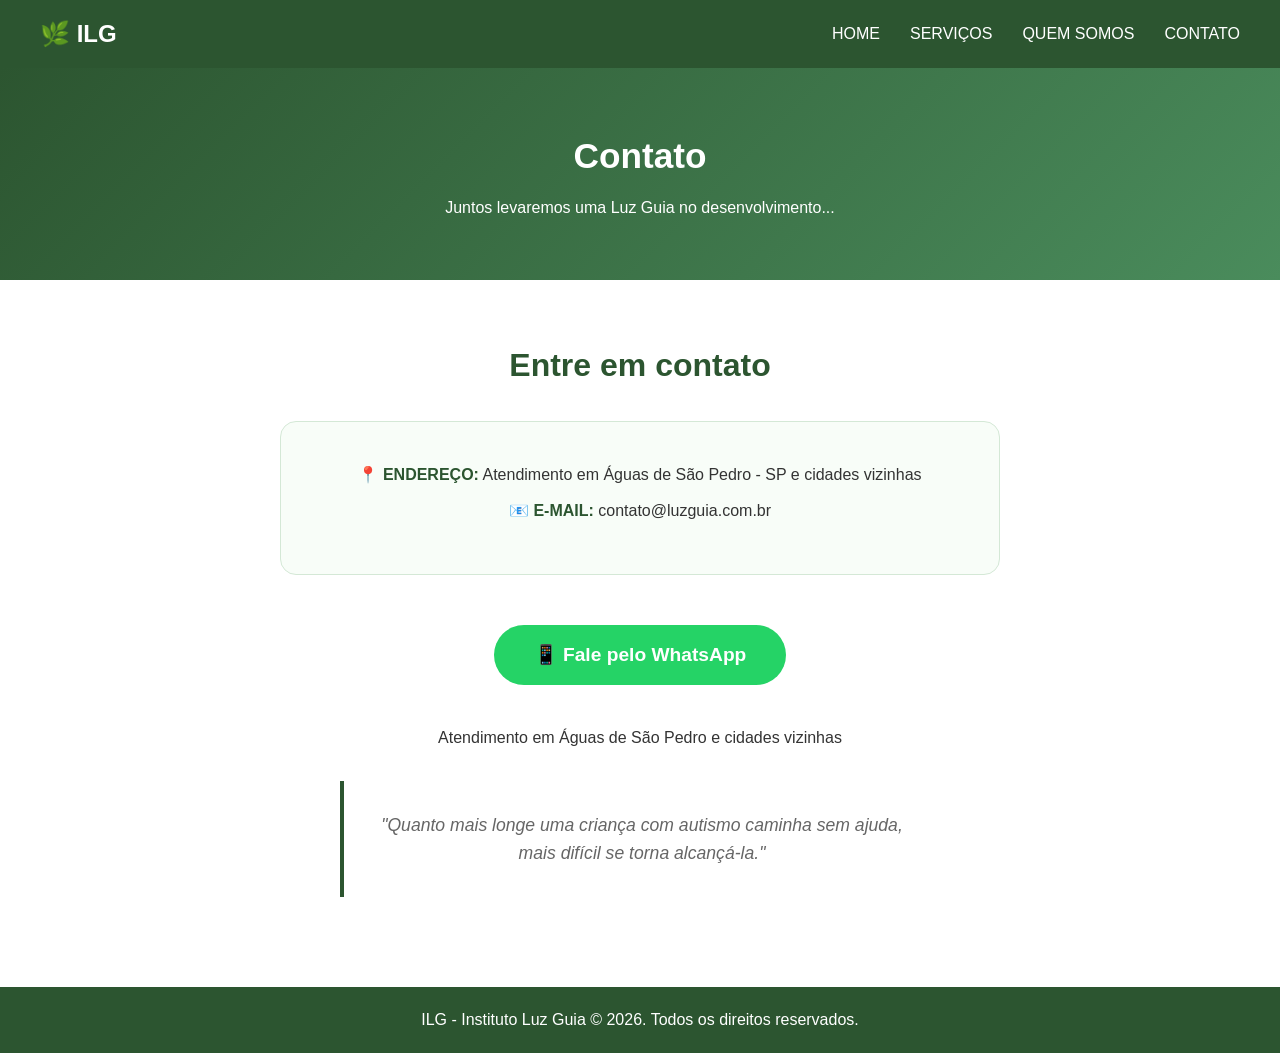
==== contato.html @ 6e4464f5 "🌿 Site Instituto Luz Guia - versão inicial" ====
<!DOCTYPE html>
<html lang="pt-BR">
<head>
    <meta charset="UTF-8">
    <meta name="viewport" content="width=device-width, initial-scale=1.0">
    <title>ILG - Instituto Luz Guia (TEA) - CONTATO</title>
    <style>
        * { margin: 0; padding: 0; box-sizing: border-box; }
        body { font-family: 'Segoe UI', Tahoma, Geneva, Verdana, sans-serif; color: #333; line-height: 1.6; }
        nav { background: #2c5530; padding: 15px 40px; display: flex; justify-content: space-between; align-items: center; }
        nav .logo { color: #fff; font-size: 1.5em; font-weight: bold; }
        nav ul { list-style: none; display: flex; gap: 30px; }
        nav ul li a { color: #fff; text-decoration: none; font-weight: 500; }
        nav ul li a:hover { color: #a8d5ba; }
        .hero { background: linear-gradient(135deg, #2c5530, #4a8c5c); color: #fff; text-align: center; padding: 60px 20px; }
        .hero h1 { font-size: 2.2em; margin-bottom: 10px; }
        .section { padding: 60px 40px; max-width: 800px; margin: 0 auto; text-align: center; }
        .section h2 { color: #2c5530; font-size: 2em; margin-bottom: 20px; }
        .contact-box { background: #f8fdf8; border: 1px solid #d4e8d6; border-radius: 16px; padding: 40px; margin: 30px 0; }
        .contact-box p { margin-bottom: 10px; }
        .contact-box strong { color: #2c5530; }
        .whatsapp-btn { display: inline-block; background: #25D366; color: #fff; padding: 15px 40px; border-radius: 30px; text-decoration: none; font-size: 1.2em; font-weight: bold; margin: 20px 0; }
        .whatsapp-btn:hover { background: #128C7E; }
        .quote { font-style: italic; color: #666; text-align: center; padding: 30px; font-size: 1.1em; border-left: 4px solid #2c5530; margin: 30px auto; max-width: 600px; }
        footer { background: #2c5530; color: #fff; text-align: center; padding: 20px; }
        @media (max-width: 768px) {
            nav { flex-direction: column; gap: 15px; }
            nav ul { flex-wrap: wrap; justify-content: center; }
        }
    </style>
</head>
<body>
    <nav>
        <div class="logo">🌿 ILG</div>
        <ul>
            <li><a href="/">HOME</a></li>
            <li><a href="/servicos.html">SERVIÇOS</a></li>
            <li><a href="/quem-somos.html">QUEM SOMOS</a></li>
            <li><a href="/contato.html">CONTATO</a></li>
        </ul>
    </nav>

    <div class="hero">
        <h1>Contato</h1>
        <p>Juntos levaremos uma Luz Guia no desenvolvimento...</p>
    </div>

    <div class="section">
        <h2>Entre em contato</h2>

        <div class="contact-box">
            <p><strong>📍 ENDEREÇO:</strong> Atendimento em Águas de São Pedro - SP e cidades vizinhas</p>
            <p><strong>📧 E-MAIL:</strong> contato@luzguia.com.br</p>
        </div>

        <a href="https://wa.me/5519996374976" class="whatsapp-btn">📱 Fale pelo WhatsApp</a>

        <p style="margin-top: 20px;">Atendimento em Águas de São Pedro e cidades vizinhas</p>

        <div class="quote">
            "Quanto mais longe uma criança com autismo caminha sem ajuda, mais difícil se torna alcançá-la."
        </div>
    </div>

    <footer>
        <p>ILG - Instituto Luz Guia © 2026. Todos os direitos reservados.</p>
    </footer>
</body>
</html>
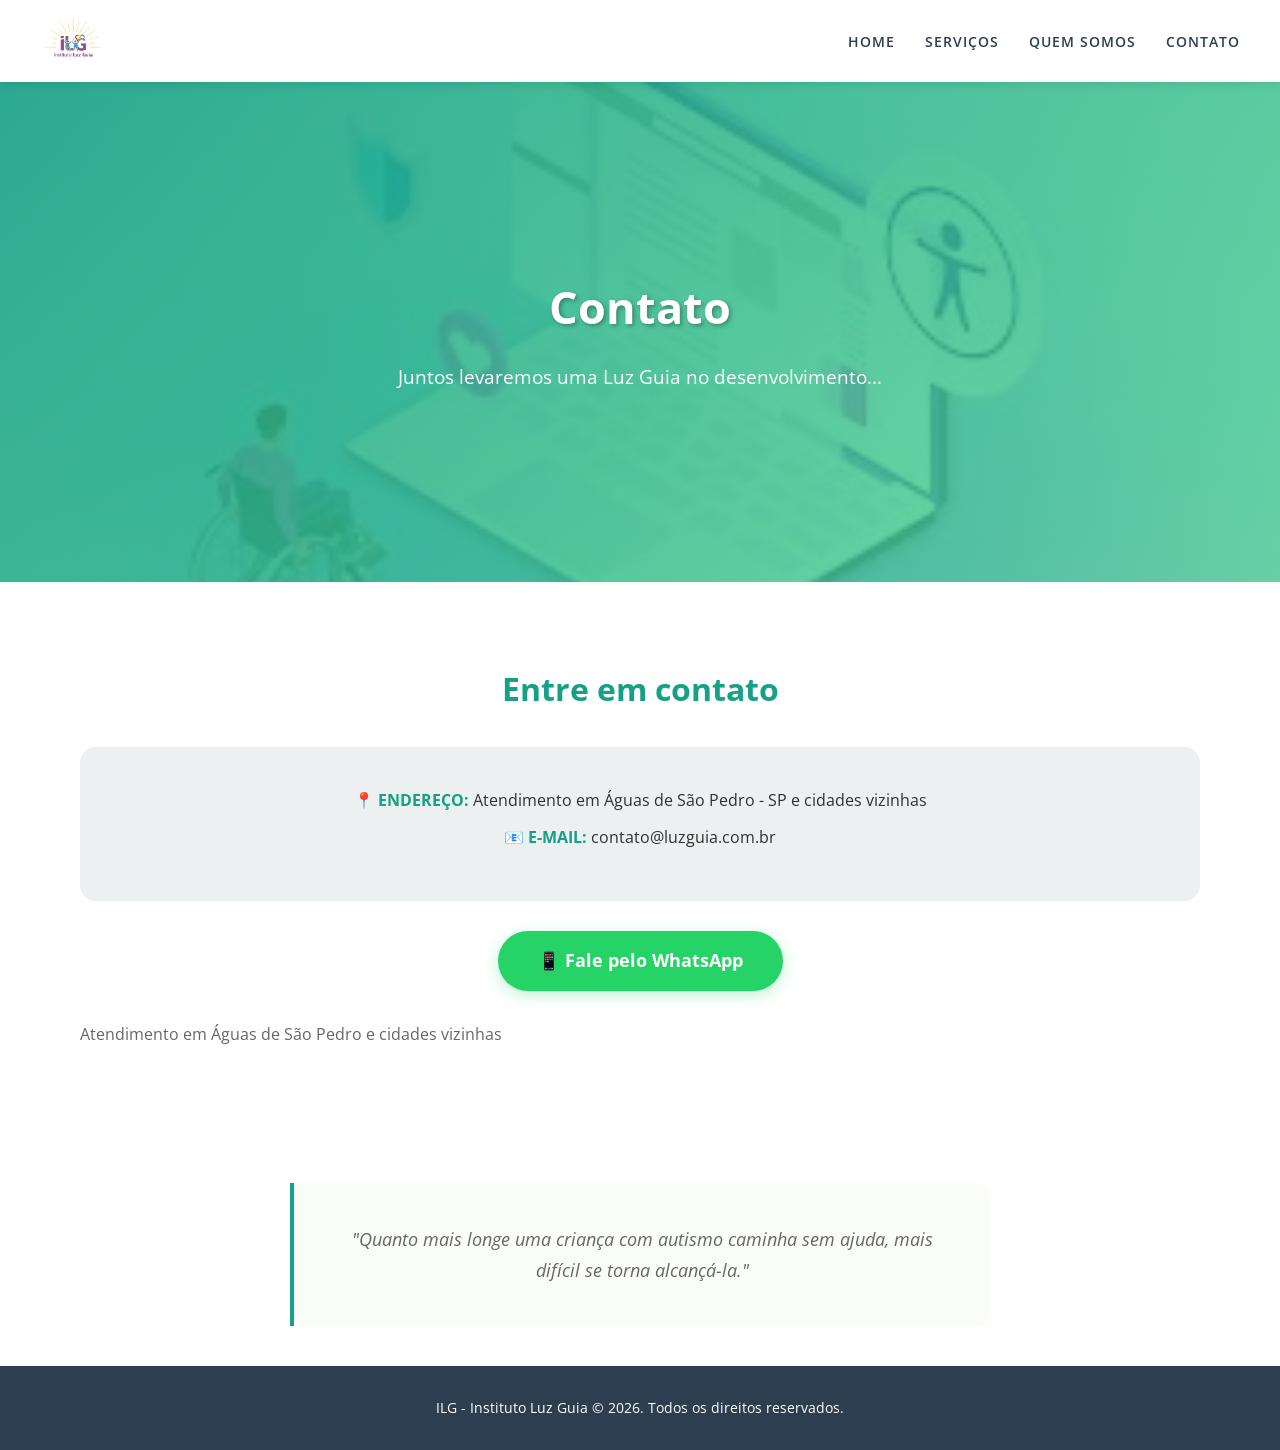
==== commit aea4d4e8: "🌿 Replica fiel do site original - com CSS e imagens" ====
--- a/contato.html
+++ b/contato.html
@@ -4,34 +4,12 @@
     <meta charset="UTF-8">
     <meta name="viewport" content="width=device-width, initial-scale=1.0">
     <title>ILG - Instituto Luz Guia (TEA) - CONTATO</title>
-    <style>
-        * { margin: 0; padding: 0; box-sizing: border-box; }
-        body { font-family: 'Segoe UI', Tahoma, Geneva, Verdana, sans-serif; color: #333; line-height: 1.6; }
-        nav { background: #2c5530; padding: 15px 40px; display: flex; justify-content: space-between; align-items: center; }
-        nav .logo { color: #fff; font-size: 1.5em; font-weight: bold; }
-        nav ul { list-style: none; display: flex; gap: 30px; }
-        nav ul li a { color: #fff; text-decoration: none; font-weight: 500; }
-        nav ul li a:hover { color: #a8d5ba; }
-        .hero { background: linear-gradient(135deg, #2c5530, #4a8c5c); color: #fff; text-align: center; padding: 60px 20px; }
-        .hero h1 { font-size: 2.2em; margin-bottom: 10px; }
-        .section { padding: 60px 40px; max-width: 800px; margin: 0 auto; text-align: center; }
-        .section h2 { color: #2c5530; font-size: 2em; margin-bottom: 20px; }
-        .contact-box { background: #f8fdf8; border: 1px solid #d4e8d6; border-radius: 16px; padding: 40px; margin: 30px 0; }
-        .contact-box p { margin-bottom: 10px; }
-        .contact-box strong { color: #2c5530; }
-        .whatsapp-btn { display: inline-block; background: #25D366; color: #fff; padding: 15px 40px; border-radius: 30px; text-decoration: none; font-size: 1.2em; font-weight: bold; margin: 20px 0; }
-        .whatsapp-btn:hover { background: #128C7E; }
-        .quote { font-style: italic; color: #666; text-align: center; padding: 30px; font-size: 1.1em; border-left: 4px solid #2c5530; margin: 30px auto; max-width: 600px; }
-        footer { background: #2c5530; color: #fff; text-align: center; padding: 20px; }
-        @media (max-width: 768px) {
-            nav { flex-direction: column; gap: 15px; }
-            nav ul { flex-wrap: wrap; justify-content: center; }
-        }
-    </style>
+    <link rel="stylesheet" href="style.css">
+    <link rel="icon" href="img/logo.png" type="image/png">
 </head>
 <body>
-    <nav>
-        <div class="logo">🌿 ILG</div>
+    <nav class="navbar">
+        <div class="logo"><img src="img/logo.png" alt="Instituto Luz Guia"></div>
         <ul>
             <li><a href="/">HOME</a></li>
             <li><a href="/servicos.html">SERVIÇOS</a></li>
@@ -40,12 +18,12 @@
         </ul>
     </nav>
 
-    <div class="hero">
+    <section class="hero">
         <h1>Contato</h1>
         <p>Juntos levaremos uma Luz Guia no desenvolvimento...</p>
-    </div>
+    </section>
 
-    <div class="section">
+    <div class="section" style="text-align: center;">
         <h2>Entre em contato</h2>
 
         <div class="contact-box">
@@ -53,13 +31,15 @@
             <p><strong>📧 E-MAIL:</strong> contato@luzguia.com.br</p>
         </div>
 
-        <a href="https://wa.me/5519996374976" class="whatsapp-btn">📱 Fale pelo WhatsApp</a>
+        <div style="margin: 30px 0;">
+            <a href="https://wa.me/5519996374976" class="btn-whatsapp">📱 Fale pelo WhatsApp</a>
+        </div>
 
-        <p style="margin-top: 20px;">Atendimento em Águas de São Pedro e cidades vizinhas</p>
+        <p style="margin-top: 20px; color: #666;">Atendimento em Águas de São Pedro e cidades vizinhas</p>
+    </div>
 
-        <div class="quote">
-            "Quanto mais longe uma criança com autismo caminha sem ajuda, mais difícil se torna alcançá-la."
-        </div>
+    <div class="quote">
+        "Quanto mais longe uma criança com autismo caminha sem ajuda, mais difícil se torna alcançá-la."
     </div>
 
     <footer>
--- a/style.css
+++ b/style.css
@@ -0,0 +1,210 @@
+@import url('https://fonts.googleapis.com/css2?family=Open+Sans:wght@300;400;600;700&display=swap');
+
+:root {
+    --primary: #16a085;
+    --primary-dark: #0e7c66;
+    --secondary: #2d3e50;
+    --accent: #53d791;
+    --light: #ecf0f1;
+    --dark: #30302F;
+    --white: #ffffff;
+}
+
+* { margin: 0; padding: 0; box-sizing: border-box; }
+body { font-family: 'Open Sans', sans-serif; color: var(--dark); line-height: 1.7; }
+
+/* NAV */
+.navbar {
+    background: var(--white);
+    padding: 12px 40px;
+    display: flex;
+    justify-content: space-between;
+    align-items: center;
+    box-shadow: 0 2px 10px rgba(0,0,0,0.1);
+    position: sticky;
+    top: 0;
+    z-index: 1000;
+}
+.navbar .logo img { height: 50px; }
+.navbar ul { list-style: none; display: flex; gap: 30px; }
+.navbar ul li a {
+    color: var(--secondary);
+    text-decoration: none;
+    font-weight: 600;
+    font-size: 0.9em;
+    text-transform: uppercase;
+    letter-spacing: 1px;
+    transition: color 0.3s;
+}
+.navbar ul li a:hover { color: var(--primary); }
+
+/* HERO */
+.hero {
+    background: linear-gradient(135deg, rgba(22,160,133,0.9), rgba(83,215,145,0.8)), url('img/hero.jpg') center/cover;
+    color: var(--white);
+    text-align: center;
+    padding: 100px 20px;
+    min-height: 500px;
+    display: flex;
+    flex-direction: column;
+    justify-content: center;
+}
+.hero h1 {
+    font-size: 2.8em;
+    margin-bottom: 15px;
+    font-weight: 700;
+    text-shadow: 2px 2px 4px rgba(0,0,0,0.3);
+}
+.hero p {
+    font-size: 1.2em;
+    max-width: 700px;
+    margin: 0 auto;
+    line-height: 1.8;
+}
+
+/* SECTIONS */
+.section {
+    padding: 80px 40px;
+    max-width: 1200px;
+    margin: 0 auto;
+}
+.section-alt {
+    background: var(--light);
+}
+.section h2 {
+    color: var(--primary);
+    font-size: 2em;
+    margin-bottom: 30px;
+    text-align: center;
+    font-weight: 700;
+}
+.section p {
+    margin-bottom: 15px;
+    text-align: justify;
+    font-size: 1em;
+}
+
+/* CARDS */
+.cards {
+    display: grid;
+    grid-template-columns: repeat(auto-fit, minmax(300px, 1fr));
+    gap: 30px;
+    margin-top: 40px;
+}
+.card {
+    background: var(--white);
+    border-radius: 12px;
+    padding: 30px;
+    box-shadow: 0 4px 15px rgba(0,0,0,0.08);
+    transition: transform 0.3s;
+}
+.card:hover { transform: translateY(-5px); }
+.card h3 { color: var(--primary); margin-bottom: 10px; font-size: 1.2em; }
+.card p { font-size: 0.95em; text-align: left; }
+
+/* IMAGE SECTION */
+.img-section {
+    display: grid;
+    grid-template-columns: 1fr 1fr;
+    gap: 40px;
+    align-items: center;
+    margin: 40px 0;
+}
+.img-section img {
+    width: 100%;
+    border-radius: 12px;
+    box-shadow: 0 4px 20px rgba(0,0,0,0.15);
+}
+.img-section .text { padding: 20px; }
+
+/* STEPS */
+.step {
+    background: var(--white);
+    border-left: 4px solid var(--primary);
+    padding: 25px 30px;
+    margin-bottom: 20px;
+    border-radius: 0 12px 12px 0;
+    box-shadow: 0 2px 10px rgba(0,0,0,0.05);
+}
+.step h3 { color: var(--primary); margin-bottom: 8px; }
+
+/* PROFILE */
+.profile-box {
+    background: linear-gradient(135deg, #f0faf6, #e0f5eb);
+    border-radius: 16px;
+    padding: 40px;
+    margin: 40px 0;
+}
+.profile-box h3 { color: var(--primary); font-size: 1.4em; margin-bottom: 5px; }
+.profile-box .cargo { color: #666; font-style: italic; margin-bottom: 20px; }
+.formacoes {
+    display: grid;
+    grid-template-columns: repeat(auto-fit, minmax(250px, 1fr));
+    gap: 15px;
+    margin-top: 15px;
+}
+.formacao {
+    background: var(--white);
+    padding: 15px;
+    border-radius: 8px;
+    border: 1px solid #d4e8d6;
+}
+.formacao strong { color: var(--primary); }
+
+/* BUTTONS */
+.btn-whatsapp {
+    display: inline-block;
+    background: #25D366;
+    color: var(--white);
+    padding: 15px 40px;
+    border-radius: 30px;
+    text-decoration: none;
+    font-size: 1.1em;
+    font-weight: 700;
+    transition: background 0.3s;
+    box-shadow: 0 4px 15px rgba(37,211,102,0.3);
+}
+.btn-whatsapp:hover { background: #128C7E; }
+
+/* QUOTE */
+.quote {
+    font-style: italic;
+    color: #666;
+    text-align: center;
+    padding: 40px;
+    font-size: 1.15em;
+    border-left: 4px solid var(--primary);
+    margin: 40px auto;
+    max-width: 700px;
+    background: #f8fdf8;
+    border-radius: 0 12px 12px 0;
+}
+
+/* CONTACT */
+.contact-box {
+    background: var(--light);
+    border-radius: 16px;
+    padding: 40px;
+    margin: 30px 0;
+    text-align: center;
+}
+.contact-box p { margin-bottom: 10px; text-align: center; }
+.contact-box strong { color: var(--primary); }
+
+/* FOOTER */
+footer {
+    background: var(--secondary);
+    color: var(--white);
+    text-align: center;
+    padding: 30px;
+    font-size: 0.9em;
+}
+
+/* RESPONSIVE */
+@media (max-width: 768px) {
+    .navbar { flex-direction: column; gap: 15px; padding: 15px; }
+    .navbar ul { flex-wrap: wrap; justify-content: center; gap: 15px; }
+    .hero h1 { font-size: 2em; }
+    .img-section { grid-template-columns: 1fr; }
+    .section { padding: 40px 20px; }
+}
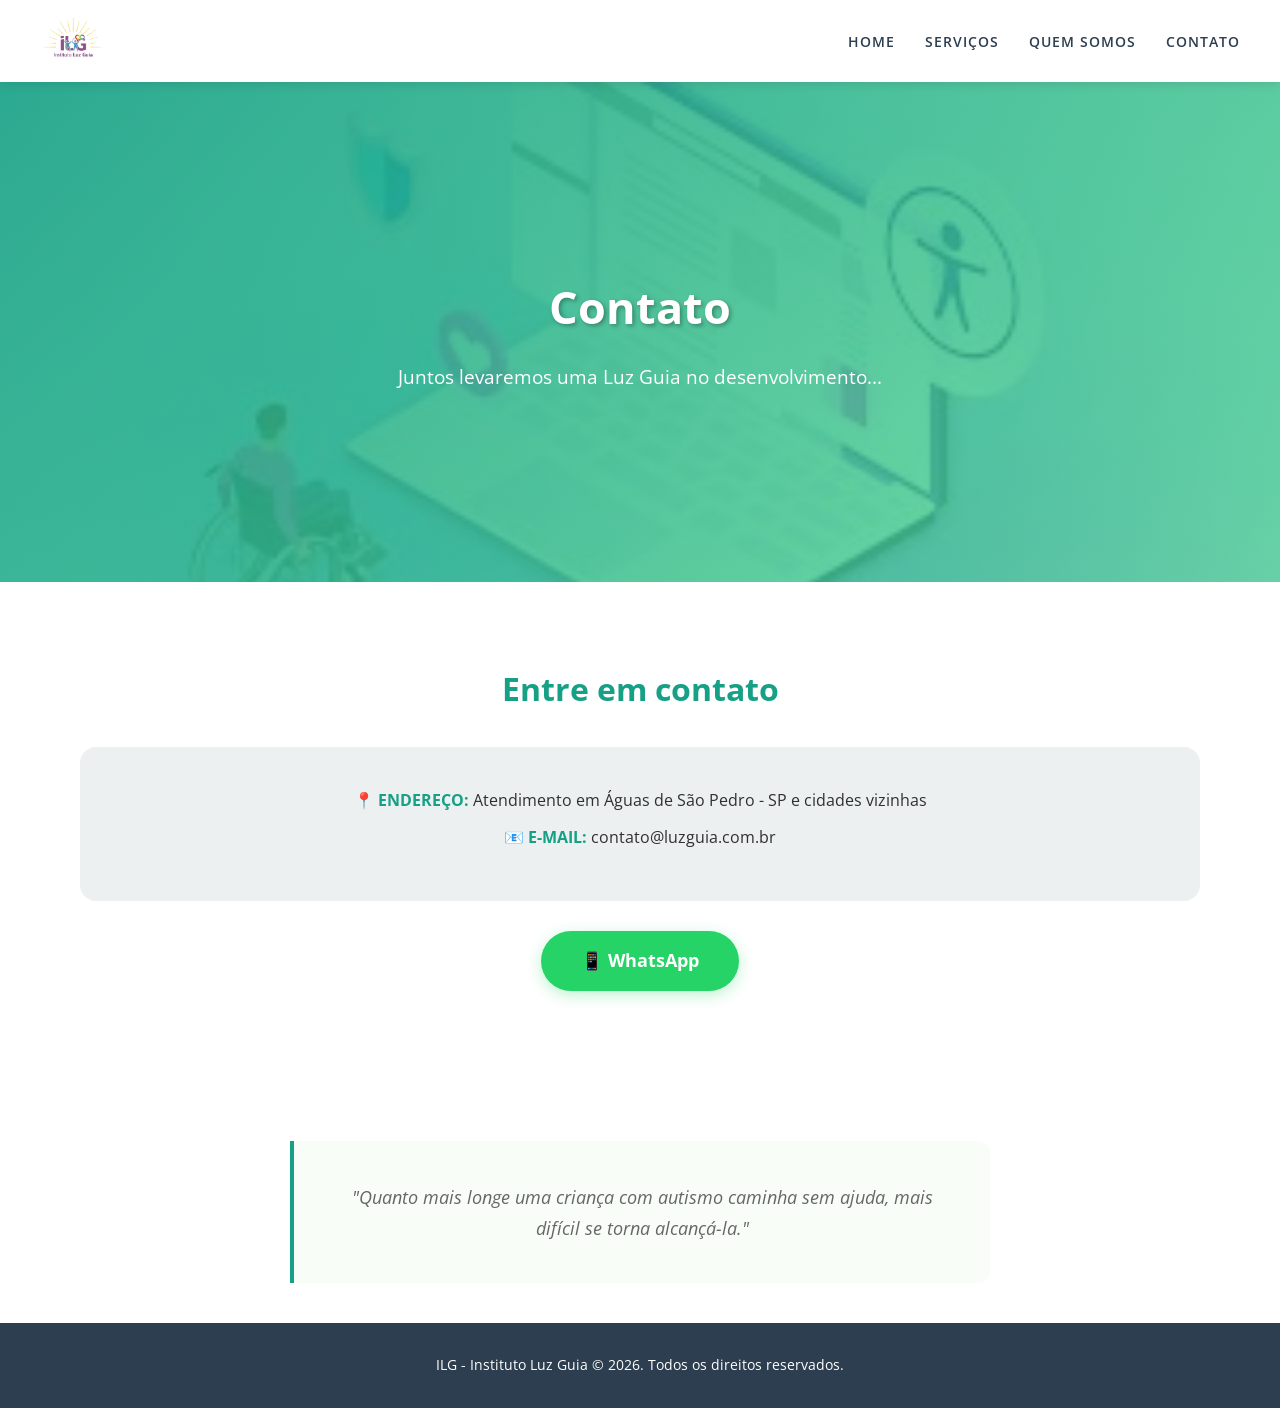
==== commit 40d26a8b: "🌿 Site completo com fotos originais e conteúdo resumido" ====
--- a/contato.html
+++ b/contato.html
@@ -11,10 +11,10 @@
     <nav class="navbar">
         <div class="logo"><img src="img/logo.png" alt="Instituto Luz Guia"></div>
         <ul>
-            <li><a href="/">HOME</a></li>
-            <li><a href="/servicos.html">SERVIÇOS</a></li>
-            <li><a href="/quem-somos.html">QUEM SOMOS</a></li>
-            <li><a href="/contato.html">CONTATO</a></li>
+            <li><a href="./">HOME</a></li>
+            <li><a href="./servicos.html">SERVIÇOS</a></li>
+            <li><a href="./quem-somos.html">QUEM SOMOS</a></li>
+            <li><a href="./contato.html">CONTATO</a></li>
         </ul>
     </nav>
 
@@ -32,10 +32,8 @@
         </div>
 
         <div style="margin: 30px 0;">
-            <a href="https://wa.me/5519996374976" class="btn-whatsapp">📱 Fale pelo WhatsApp</a>
+            <a href="https://wa.me/5519996374976" class="btn-whatsapp">📱 WhatsApp</a>
         </div>
-
-        <p style="margin-top: 20px; color: #666;">Atendimento em Águas de São Pedro e cidades vizinhas</p>
     </div>
 
     <div class="quote">
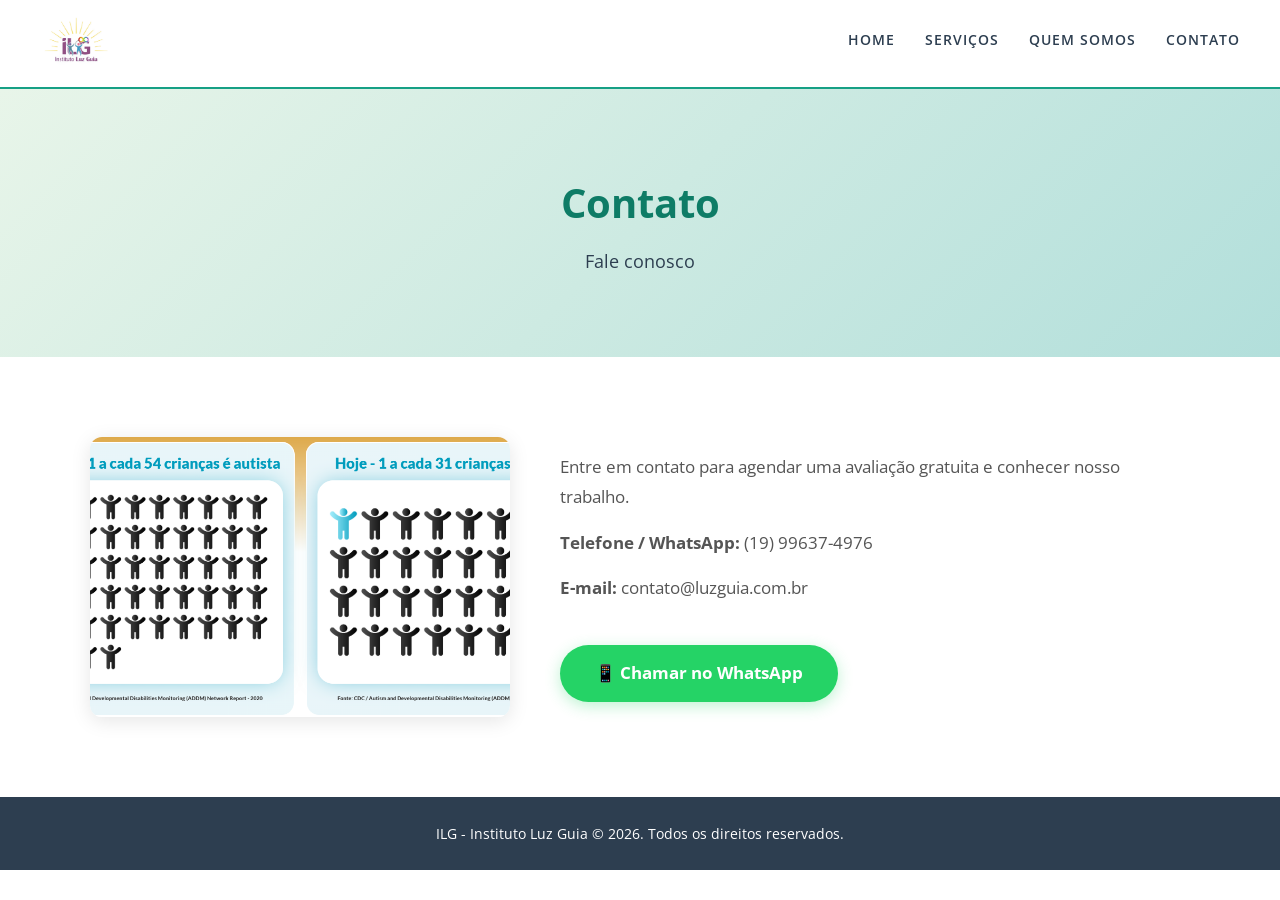
==== commit b3f85eb4: "Site completo estilo original: 4 páginas, textos resumidos, estrutura profissional" ====
--- a/contato.html
+++ b/contato.html
@@ -3,11 +3,12 @@
 <head>
     <meta charset="UTF-8">
     <meta name="viewport" content="width=device-width, initial-scale=1.0">
-    <title>ILG - Instituto Luz Guia (TEA) - CONTATO</title>
+    <title>Contato - ILG - Instituto Luz Guia (TEA)</title>
     <link rel="stylesheet" href="style.css">
     <link rel="icon" href="img/logo.png" type="image/png">
 </head>
 <body>
+
     <nav class="navbar">
         <div class="logo"><img src="img/logo.png" alt="Instituto Luz Guia"></div>
         <ul>
@@ -18,30 +19,27 @@
         </ul>
     </nav>
 
-    <section class="hero">
+    <section class="hero" id="home">
         <h1>Contato</h1>
-        <p>Juntos levaremos uma Luz Guia no desenvolvimento...</p>
+        <p>Fale conosco</p>
     </section>
 
-    <div class="section" style="text-align: center;">
-        <h2>Entre em contato</h2>
-
-        <div class="contact-box">
-            <p><strong>📍 ENDEREÇO:</strong> Atendimento em Águas de São Pedro - SP e cidades vizinhas</p>
-            <p><strong>📧 E-MAIL:</strong> contato@luzguia.com.br</p>
+    <section class="section">
+        <div class="img-section">
+            <img src="img/contato.png" alt="Contato">
+            <div class="text">
+                <p>Entre em contato para agendar uma avaliação gratuita e conhecer nosso trabalho.</p>
+                <p><strong>Telefone / WhatsApp:</strong> (19) 99637-4976</p>
+                <p><strong>E-mail:</strong> contato@luzguia.com.br</p>
+                <br>
+                <a href="https://wa.me/5519996374976" class="btn-whatsapp">📱 Chamar no WhatsApp</a>
+            </div>
         </div>
-
-        <div style="margin: 30px 0;">
-            <a href="https://wa.me/5519996374976" class="btn-whatsapp">📱 WhatsApp</a>
-        </div>
-    </div>
-
-    <div class="quote">
-        "Quanto mais longe uma criança com autismo caminha sem ajuda, mais difícil se torna alcançá-la."
-    </div>
+    </section>
 
     <footer>
         <p>ILG - Instituto Luz Guia © 2026. Todos os direitos reservados.</p>
     </footer>
+
 </body>
 </html>
--- a/style.css
+++ b/style.css
@@ -12,6 +12,9 @@
 
 * { margin: 0; padding: 0; box-sizing: border-box; }
 body { font-family: 'Open Sans', sans-serif; color: var(--dark); line-height: 1.7; }
+ul { padding-left: 20px; }
+ul li { margin-bottom: 8px; }
+ul li:last-child { margin-bottom: 0; }
 
 /* NAV */
 .navbar {
@@ -21,18 +24,15 @@
     justify-content: space-between;
     align-items: center;
     box-shadow: 0 2px 10px rgba(0,0,0,0.1);
-    position: sticky;
-    top: 0;
-    z-index: 1000;
+    border-bottom: 2px solid var(--primary);
 }
-.navbar .logo img { height: 50px; }
+.navbar .logo img { height: 55px; }
 .navbar ul { list-style: none; display: flex; gap: 30px; }
 .navbar ul li a {
     color: var(--secondary);
     text-decoration: none;
     font-weight: 600;
     font-size: 0.9em;
-    text-transform: uppercase;
     letter-spacing: 1px;
     transition: color 0.3s;
 }
@@ -40,33 +40,47 @@
 
 /* HERO */
 .hero {
-    background: linear-gradient(135deg, rgba(22,160,133,0.9), rgba(83,215,145,0.8)), url('img/hero.jpg') center/cover;
-    color: var(--white);
+    position: relative;
+    background: linear-gradient(135deg, #e8f5e9, #b2dfdb);
+    color: var(--primary-dark);
     text-align: center;
-    padding: 100px 20px;
-    min-height: 500px;
-    display: flex;
-    flex-direction: column;
-    justify-content: center;
+    padding: 80px 20px;
 }
 .hero h1 {
-    font-size: 2.8em;
-    margin-bottom: 15px;
+    font-size: 2.5em;
     font-weight: 700;
-    text-shadow: 2px 2px 4px rgba(0,0,0,0.3);
+    margin-bottom: 10px;
 }
 .hero p {
-    font-size: 1.2em;
-    max-width: 700px;
-    margin: 0 auto;
-    line-height: 1.8;
+    font-size: 1.1em;
+    color: var(--secondary);
 }
+.hero-logo {
+    width: 350px;
+    max-width: 80%;
+    margin-bottom: 20px;
+    filter: drop-shadow(0 4px 15px rgba(0,0,0,0.1));
+}
+
+/* BUTTONS */
+.btn-whatsapp {
+    display: inline-block;
+    background: #25D366;
+    color: var(--white);
+    padding: 14px 35px;
+    border-radius: 30px;
+    text-decoration: none;
+    font-size: 1.05em;
+    font-weight: 700;
+    transition: background 0.3s, transform 0.2s;
+    box-shadow: 0 4px 15px rgba(37,211,102,0.3);
+}
+.btn-whatsapp:hover { background: #128C7E; transform: translateY(-2px); }
 
 /* SECTIONS */
 .section {
     padding: 80px 40px;
-    max-width: 1200px;
-    margin: 0 auto;
+    background: var(--white);
 }
 .section-alt {
     background: var(--light);
@@ -75,136 +89,85 @@
     color: var(--primary);
     font-size: 2em;
     margin-bottom: 30px;
+    font-weight: 700;
     text-align: center;
-    font-weight: 700;
-}
-.section p {
-    margin-bottom: 15px;
-    text-align: justify;
-    font-size: 1em;
 }
 
-/* CARDS */
-.cards {
-    display: grid;
-    grid-template-columns: repeat(auto-fit, minmax(300px, 1fr));
-    gap: 30px;
-    margin-top: 40px;
-}
-.card {
-    background: var(--white);
-    border-radius: 12px;
-    padding: 30px;
-    box-shadow: 0 4px 15px rgba(0,0,0,0.08);
-    transition: transform 0.3s;
-}
-.card:hover { transform: translateY(-5px); }
-.card h3 { color: var(--primary); margin-bottom: 10px; font-size: 1.2em; }
-.card p { font-size: 0.95em; text-align: left; }
-
-/* IMAGE SECTION */
+/* IMAGE + TEXT */
 .img-section {
-    display: grid;
-    grid-template-columns: 1fr 1fr;
-    gap: 40px;
+    display: flex;
     align-items: center;
-    margin: 40px 0;
+    gap: 50px;
+    max-width: 1100px;
+    margin: 0 auto;
 }
 .img-section img {
-    width: 100%;
+    flex: 0 0 420px;
+    width: 420px;
+    height: 280px;
+    object-fit: cover;
     border-radius: 12px;
-    box-shadow: 0 4px 20px rgba(0,0,0,0.15);
+    box-shadow: 0 4px 20px rgba(0,0,0,0.1);
 }
-.img-section .text { padding: 20px; }
+.img-section img[alt="Logo Instituto Luz Guia"] {
+    width: 260px;
+    flex: 0 0 260px;
+    height: auto;
+    box-shadow: none;
+    border-radius: 8px;
+}
+.text { flex: 1; }
+.text p { margin-bottom: 15px; color: #555; font-size: 1.05em; line-height: 1.8; }
 
-/* STEPS */
-.step {
-    background: var(--white);
-    border-left: 4px solid var(--primary);
-    padding: 25px 30px;
-    margin-bottom: 20px;
-    border-radius: 0 12px 12px 0;
-    box-shadow: 0 2px 10px rgba(0,0,0,0.05);
+/* FULL WIDTH TEXT */
+.text-full {
+    max-width: 900px;
+    margin: 0 auto;
 }
-.step h3 { color: var(--primary); margin-bottom: 8px; }
-
-/* PROFILE */
-.profile-box {
-    background: linear-gradient(135deg, #f0faf6, #e0f5eb);
-    border-radius: 16px;
-    padding: 40px;
-    margin: 40px 0;
+.text-full p {
+    margin-bottom: 15px;
+    color: #555;
+    font-size: 1.05em;
+    line-height: 1.8;
+    text-align: center;
 }
-.profile-box h3 { color: var(--primary); font-size: 1.4em; margin-bottom: 5px; }
-.profile-box .cargo { color: #666; font-style: italic; margin-bottom: 20px; }
-.formacoes {
-    display: grid;
-    grid-template-columns: repeat(auto-fit, minmax(250px, 1fr));
-    gap: 15px;
-    margin-top: 15px;
+.text-full ul {
+    max-width: 600px;
+    margin: 20px auto;
 }
-.formacao {
-    background: var(--white);
-    padding: 15px;
-    border-radius: 8px;
-    border: 1px solid #d4e8d6;
-}
-.formacao strong { color: var(--primary); }
-
-/* BUTTONS */
-.btn-whatsapp {
-    display: inline-block;
-    background: #25D366;
-    color: var(--white);
-    padding: 15px 40px;
-    border-radius: 30px;
-    text-decoration: none;
-    font-size: 1.1em;
-    font-weight: 700;
-    transition: background 0.3s;
-    box-shadow: 0 4px 15px rgba(37,211,102,0.3);
-}
-.btn-whatsapp:hover { background: #128C7E; }
 
 /* QUOTE */
 .quote {
     font-style: italic;
     color: #666;
     text-align: center;
-    padding: 40px;
+    padding: 40px 30px;
     font-size: 1.15em;
+    max-width: 700px;
+    margin: 0 auto;
+    background: #f8fdf8;
+    border-radius: 12px;
     border-left: 4px solid var(--primary);
-    margin: 40px auto;
-    max-width: 700px;
-    background: #f8fdf8;
-    border-radius: 0 12px 12px 0;
 }
-
-/* CONTACT */
-.contact-box {
-    background: var(--light);
-    border-radius: 16px;
-    padding: 40px;
-    margin: 30px 0;
-    text-align: center;
-}
-.contact-box p { margin-bottom: 10px; text-align: center; }
-.contact-box strong { color: var(--primary); }
 
 /* FOOTER */
 footer {
     background: var(--secondary);
     color: var(--white);
     text-align: center;
-    padding: 30px;
-    font-size: 0.9em;
+    padding: 25px;
+    font-size: 0.85em;
 }
 
 /* RESPONSIVE */
 @media (max-width: 768px) {
-    .navbar { flex-direction: column; gap: 15px; padding: 15px; }
-    .navbar ul { flex-wrap: wrap; justify-content: center; gap: 15px; }
-    .hero h1 { font-size: 2em; }
-    .img-section { grid-template-columns: 1fr; }
-    .section { padding: 40px 20px; }
+    .navbar { flex-direction: column; gap: 12px; padding: 15px; }
+    .navbar ul { flex-wrap: wrap; justify-content: center; gap: 12px; }
+    .img-section { flex-direction: column; gap: 25px; }
+    .img-section img { width: 100%; flex: none; height: auto; max-width: 100%; }
+    .img-section img[alt="Logo Instituto Luz Guia"] { width: 200px; flex: none; }
+    .hero h1 { font-size: 1.8em; }
+    .section h2 { font-size: 1.6em; }
+    .section { padding: 50px 20px; }
+    .quote { margin: 0 20px; }
 }
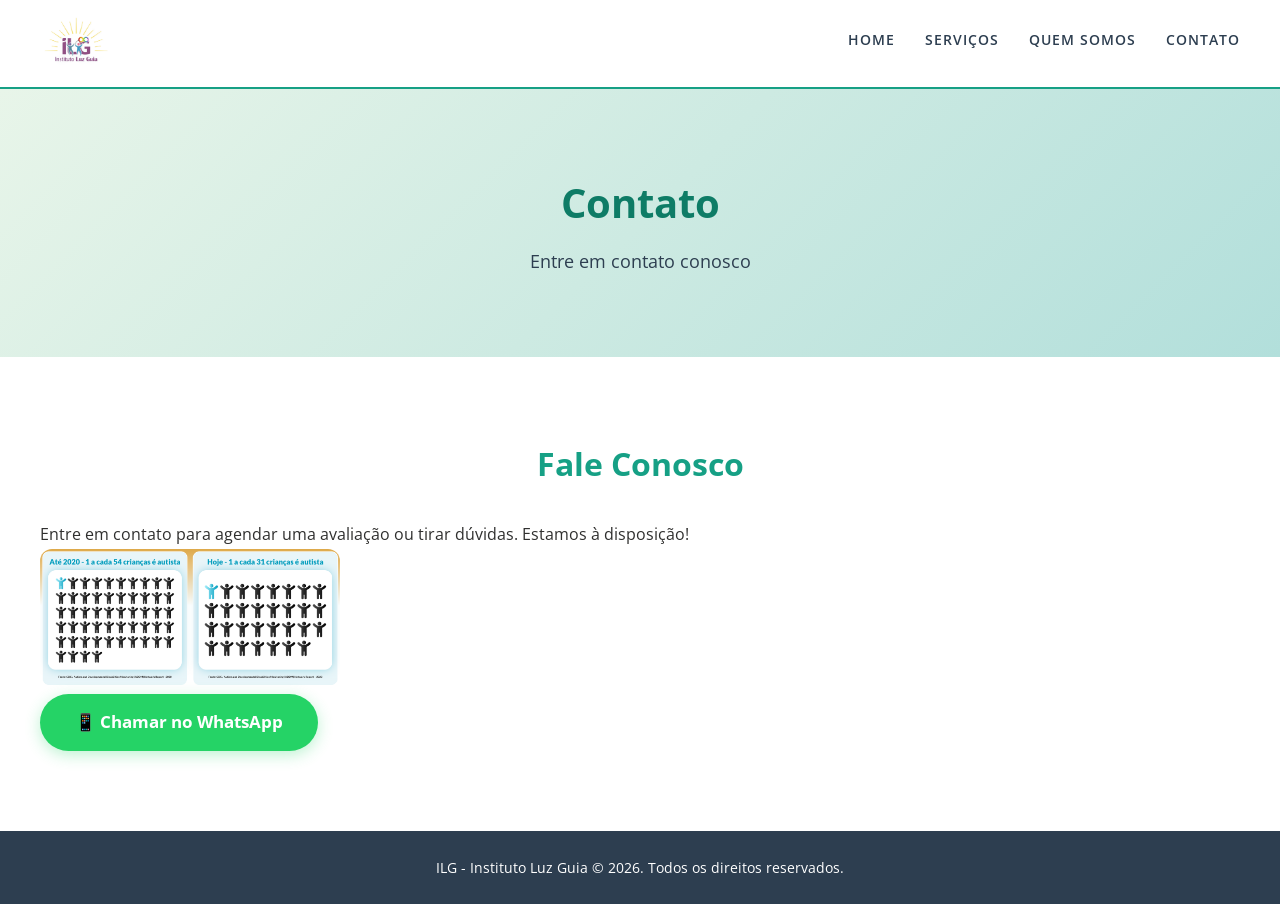
==== commit 6849c2fc: "Páginas originais: quem somos, serviços, contato - textos completos" ====
--- a/contato.html
+++ b/contato.html
@@ -21,17 +21,17 @@
 
     <section class="hero" id="home">
         <h1>Contato</h1>
-        <p>Fale conosco</p>
+        <p>Entre em contato conosco</p>
     </section>
 
     <section class="section">
-        <div class="img-section">
-            <img src="img/contato.png" alt="Contato">
-            <div class="text">
-                <p>Entre em contato para agendar uma avaliação gratuita e conhecer nosso trabalho.</p>
-                <p><strong>Telefone / WhatsApp:</strong> (19) 99637-4976</p>
-                <p><strong>E-mail:</strong> contato@luzguia.com.br</p>
-                <br>
+        <div class="contato-wrapper">
+            <div class="contato-info">
+                <h2>Fale Conosco</h2>
+                <p>Entre em contato para agendar uma avaliação ou tirar dúvidas. Estamos à disposição!</p>
+                <div class="whatsapp-large">
+                    <img src="img/contato.png" alt="Contato" style="max-width:300px; border-radius:12px;">
+                </div>
                 <a href="https://wa.me/5519996374976" class="btn-whatsapp">📱 Chamar no WhatsApp</a>
             </div>
         </div>
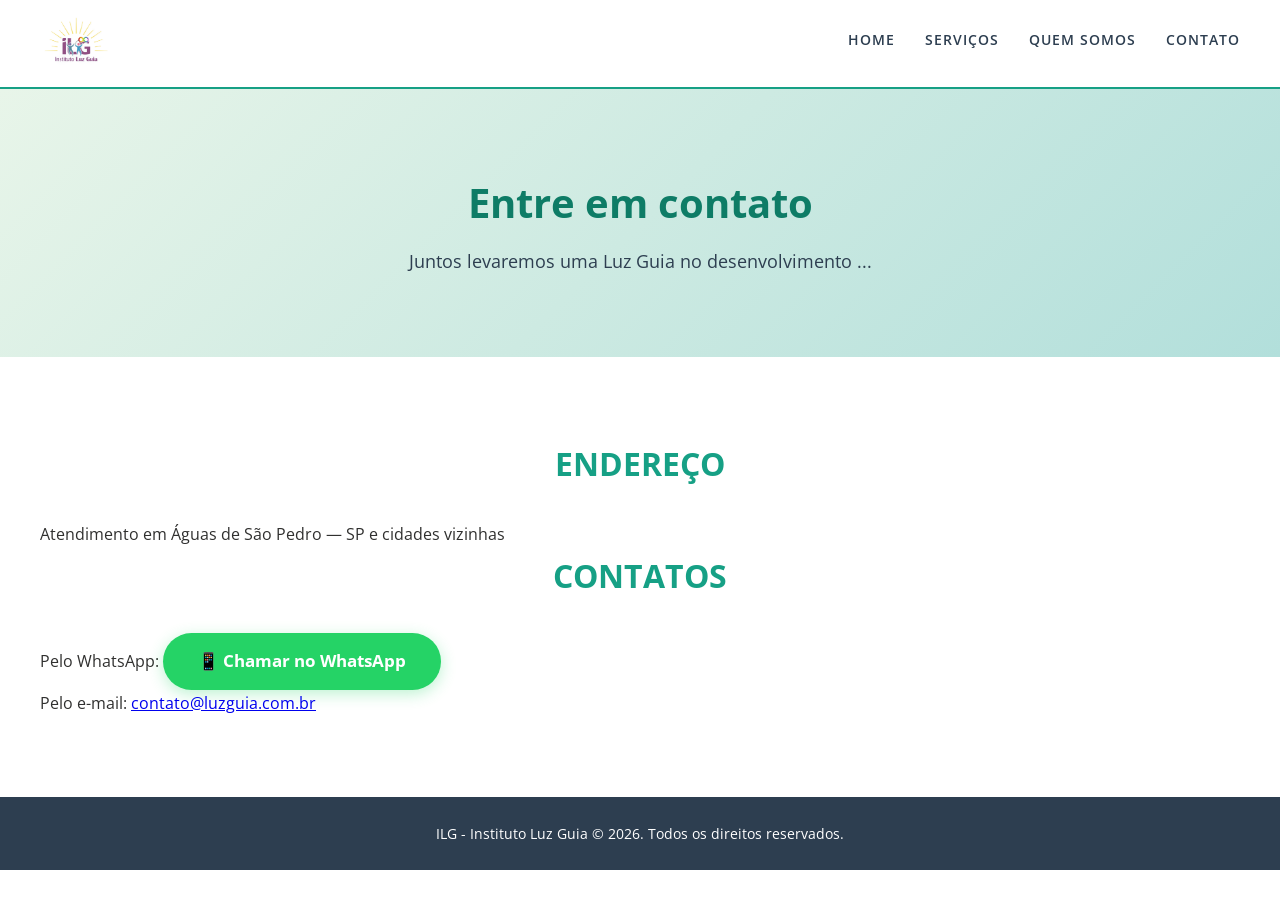
==== commit d79350ca: "Site completo: conteúdo total do original - Home, Serviços, Quem Somos, Contato" ====
--- a/contato.html
+++ b/contato.html
@@ -20,19 +20,19 @@
     </nav>
 
     <section class="hero" id="home">
-        <h1>Contato</h1>
-        <p>Entre em contato conosco</p>
+        <h1>Entre em contato</h1>
+        <p>Juntos levaremos uma Luz Guia no desenvolvimento ...</p>
     </section>
 
     <section class="section">
         <div class="contato-wrapper">
             <div class="contato-info">
-                <h2>Fale Conosco</h2>
-                <p>Entre em contato para agendar uma avaliação ou tirar dúvidas. Estamos à disposição!</p>
-                <div class="whatsapp-large">
-                    <img src="img/contato.png" alt="Contato" style="max-width:300px; border-radius:12px;">
-                </div>
-                <a href="https://wa.me/5519996374976" class="btn-whatsapp">📱 Chamar no WhatsApp</a>
+                <h2>ENDEREÇO</h2>
+                <p>Atendimento em Águas de São Pedro — SP e cidades vizinhas</p>
+
+                <h2>CONTATOS</h2>
+                <p>Pelo WhatsApp: <a href="https://wa.me/5519996374976" class="btn-whatsapp">📱 Chamar no WhatsApp</a></p>
+                <p>Pelo e-mail: <a href="mailto:contato@luzguia.com.br">contato@luzguia.com.br</a></p>
             </div>
         </div>
     </section>
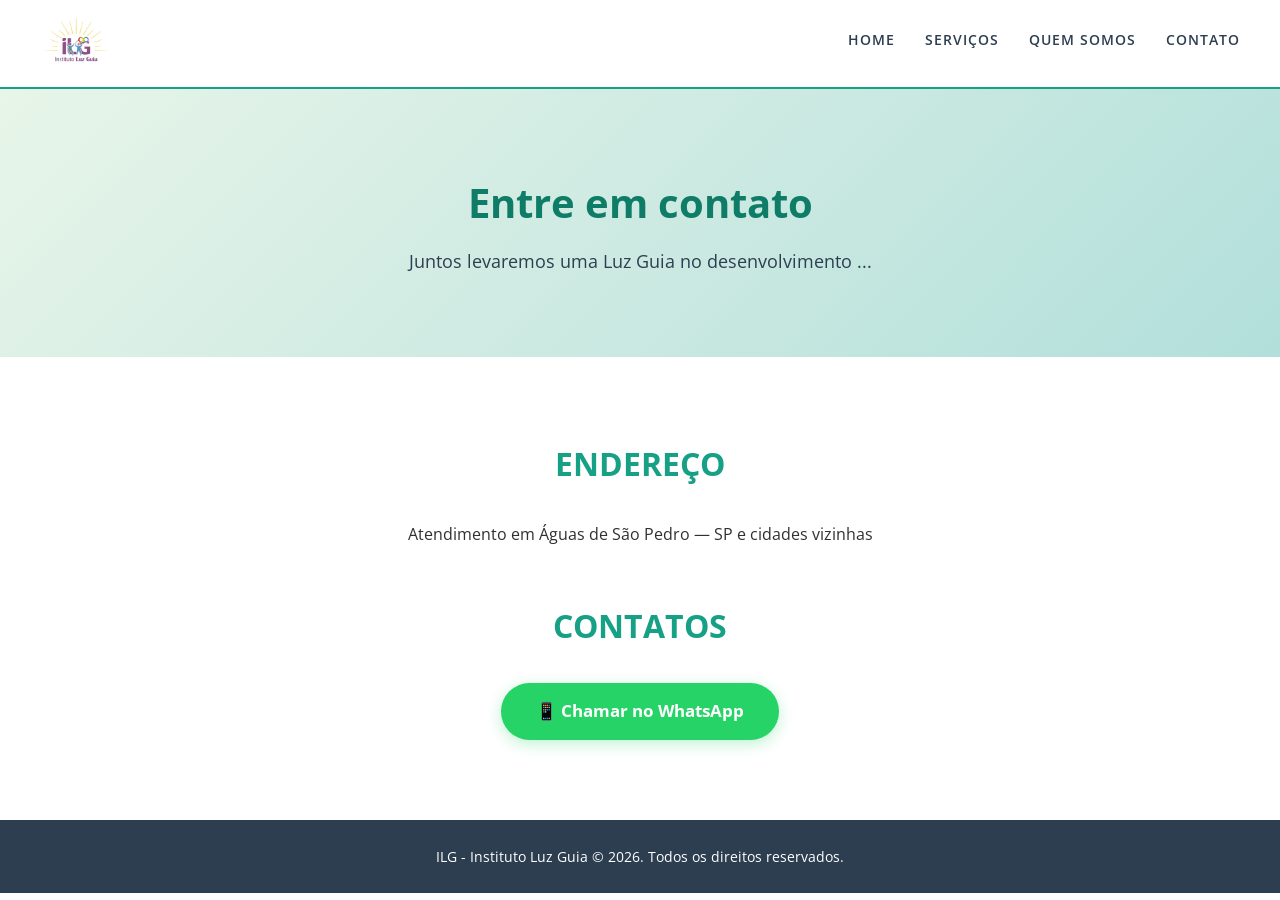
==== commit 7533a915: "Contato: só WhatsApp, removeu email" ====
--- a/contato.html
+++ b/contato.html
@@ -26,14 +26,12 @@
 
     <section class="section">
         <div class="contato-wrapper">
-            <div class="contato-info">
-                <h2>ENDEREÇO</h2>
-                <p>Atendimento em Águas de São Pedro — SP e cidades vizinhas</p>
 
-                <h2>CONTATOS</h2>
-                <p>Pelo WhatsApp: <a href="https://wa.me/5519996374976" class="btn-whatsapp">📱 Chamar no WhatsApp</a></p>
-                <p>Pelo e-mail: <a href="mailto:contato@luzguia.com.br">contato@luzguia.com.br</a></p>
-            </div>
+            <h2>ENDEREÇO</h2>
+            <p>Atendimento em Águas de São Pedro — SP e cidades vizinhas</p>
+
+            <h2 style="margin-top:50px;">CONTATOS</h2>
+            <a href="https://wa.me/5519996374976" class="btn-whatsapp">📱 Chamar no WhatsApp</a>
         </div>
     </section>
 
--- a/style.css
+++ b/style.css
@@ -54,6 +54,9 @@
 .hero p {
     font-size: 1.1em;
     color: var(--secondary);
+    text-align: center;
+    max-width: 600px;
+    margin: 0 auto;
 }
 .hero-logo {
     width: 350px;
@@ -96,16 +99,14 @@
 /* IMAGE + TEXT */
 .img-section {
     display: flex;
-    align-items: center;
+    align-items: flex-start;
     gap: 50px;
     max-width: 1100px;
     margin: 0 auto;
 }
 .img-section img {
-    flex: 0 0 420px;
-    width: 420px;
-    height: 280px;
-    object-fit: cover;
+    flex: 0 0 350px;
+    width: 350px;
     border-radius: 12px;
     box-shadow: 0 4px 20px rgba(0,0,0,0.1);
 }
@@ -117,7 +118,13 @@
     border-radius: 8px;
 }
 .text { flex: 1; }
-.text p { margin-bottom: 15px; color: #555; font-size: 1.05em; line-height: 1.8; }
+.text p {
+    margin-bottom: 15px;
+    color: #555;
+    font-size: 1.05em;
+    line-height: 1.8;
+    text-align: justify;
+}
 
 /* FULL WIDTH TEXT */
 .text-full {
@@ -129,11 +136,53 @@
     color: #555;
     font-size: 1.05em;
     line-height: 1.8;
-    text-align: center;
+    text-align: justify;
+}
+.text-full h3 {
+    color: var(--primary);
+    margin-top: 30px;
+    margin-bottom: 10px;
+    font-size: 1.2em;
 }
 .text-full ul {
-    max-width: 600px;
+    max-width: 700px;
     margin: 20px auto;
+}
+
+/* HERO WITH IMAGE */
+.hero-image {
+    border-radius: 12px;
+    box-shadow: 0 4px 20px rgba(0,0,0,0.1);
+    margin-top: 15px;
+}
+
+/* DESTAQUES (Quem Somos) */
+.destaques {
+    list-style: none;
+    max-width: 900px;
+    margin: 30px auto;
+    padding: 0;
+}
+.destaques li {
+    padding: 20px 25px 20px 55px;
+    position: relative;
+    margin-bottom: 15px;
+    background: var(--white);
+    border-radius: 10px;
+    border-left: 4px solid var(--primary);
+    box-shadow: 0 2px 10px rgba(0,0,0,0.06);
+    line-height: 1.8;
+    font-size: 1.05em;
+    color: #555;
+}
+.destaques li::before {
+    content: "➤";
+    position: absolute;
+    left: 20px;
+    top: 50%;
+    transform: translateY(-50%);
+    color: var(--primary);
+    font-size: 1.2em;
 }
 
 /* QUOTE */
@@ -158,6 +207,20 @@
     padding: 25px;
     font-size: 0.85em;
 }
+
+/* CONTATO PAGE */
+.contato-wrapper {
+    max-width: 700px;
+    margin: 0 auto;
+    text-align: center;
+}
+.contato-info h2 {
+    color: var(--primary);
+    margin-bottom: 15px;
+    margin-top: 30px;
+}
+.contato-info h2:first-child { margin-top: 0; }
+.contato-info p { color: #555; margin-bottom: 10px; font-size: 1.05em; }
 
 /* RESPONSIVE */
 @media (max-width: 768px) {
